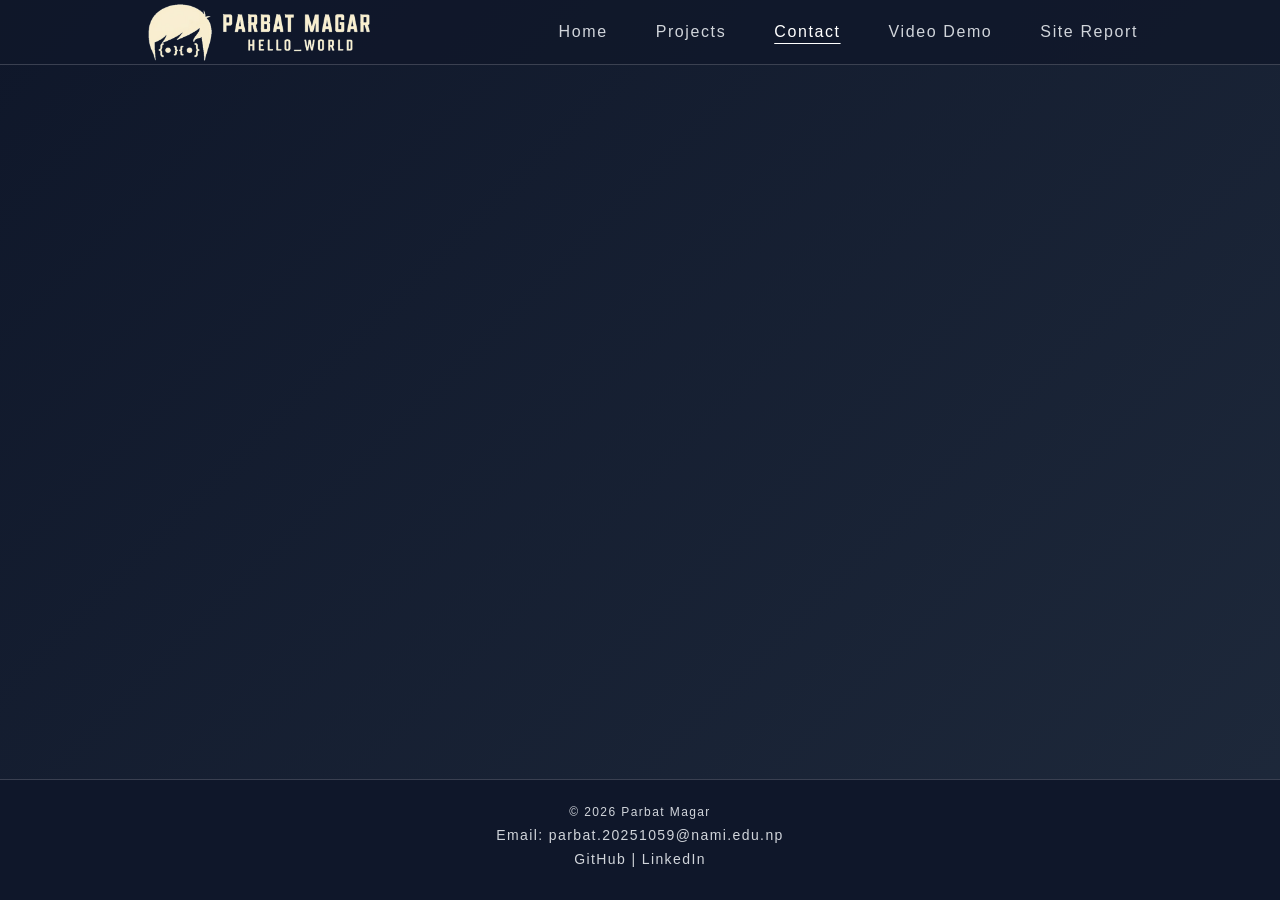
==== contact.html @ 77a12f71 "creating nav bar and footer in every page" ====
<!DOCTYPE html>
<html lang="en">
    <head>
        <meta charset="UTF-8">
        <meta name="viewport" content="width=device-width, initial-scale=1.0">
        <title>Contact Page</title>
        <link rel="stylesheet" href="style.css">
    </head>
    <body>
        <nav>
            <img src="images/logo.png" alt="Logo">
                <ul>
                    <li><a href="index.html">Home</a></li>
                    <li><a href="project.html">Projects</a></li>
                    <li><a href="contact.html" class="active">Contact</a></li>
                    <li><a href="videoDemo.html">Video Demo</a></li>
                    <li><a href="siteReport.html">Site Report</a></li>
                </ul>
        </nav>
        <main>
            
        </main>
        <footer>
            <p class="copyright">&copy; 2026 Parbat Magar</p>
            <p>Email: <a href="mailto:parbat.20251059@nami.edu.np">parbat.20251059@nami.edu.np</a></p>
            <p>
                <a href="https://github.com/Magar-Parbat" target="_blank">GitHub</a> |
                <a href="https://www.linkedin.com/in/parbat-magar-a1344833b/" target="_blank">LinkedIn</a>
            </p>
        </footer>
    </body>
</html>
---- style.css ----
body {
    margin: 0;
    padding: 0;
    min-height: 100vh; /* Full viewport height */
    background: linear-gradient(135deg, #0F172A, #1E293B);
    display: flex;
    flex-direction: column;
}

/* for nav bar */

nav {
    height: 64px;
    background: rgba(15, 23, 42, 0.8);
    padding: 0px 142px;;
    display: flex;
    justify-content: space-between;
    align-items: center;
    font-family: Tahoma, Arial, sans-serif;
    font-size: 16px;
    color: #D1D5DB;
    border-bottom: 1px solid rgba(229, 231, 235, 0.2);
}

nav img {
    height: 64px;
    width: auto;
}

nav ul {
    list-style: none;
    display: flex;
    gap: 48px;
    margin: 0;
    padding: 0;
}

nav ul li {
    letter-spacing: 0.1em;
}

nav ul li a,
nav ul li a:visited {
    color: #D1D5DB;
    text-decoration: none;
}

nav ul li a:hover,
nav ul li a.active {
    color: #FFFFFF;
    text-decoration: underline;
    text-underline-offset: 6px;
}

/* for footer */

footer {
    height: 120px;
    background: #0F172A;
    margin: 0;
    padding: 0; 
    border-top: 1px solid rgba(229, 231, 235, 0.2);

    display: flex;
    flex-direction: column;
    justify-content: center;
    align-items: center;

    font-family: Tahoma, Arial, sans-serif;
    color: #D1D5DB;
    letter-spacing: 0.1em;
    text-align: center;
    font-size: 14px;
}

footer a, footer a:visited {
    color: #D1D5DB;
    text-decoration: none;
}

footer a:hover {
    color: #FFFFFF;
    text-decoration: underline;
    text-underline-offset: 6px;
}

footer p {
    margin: 0 0 8px 0;
}

.copyright {
    font-size: 12px;
}

main{
    flex-grow: 1;
}
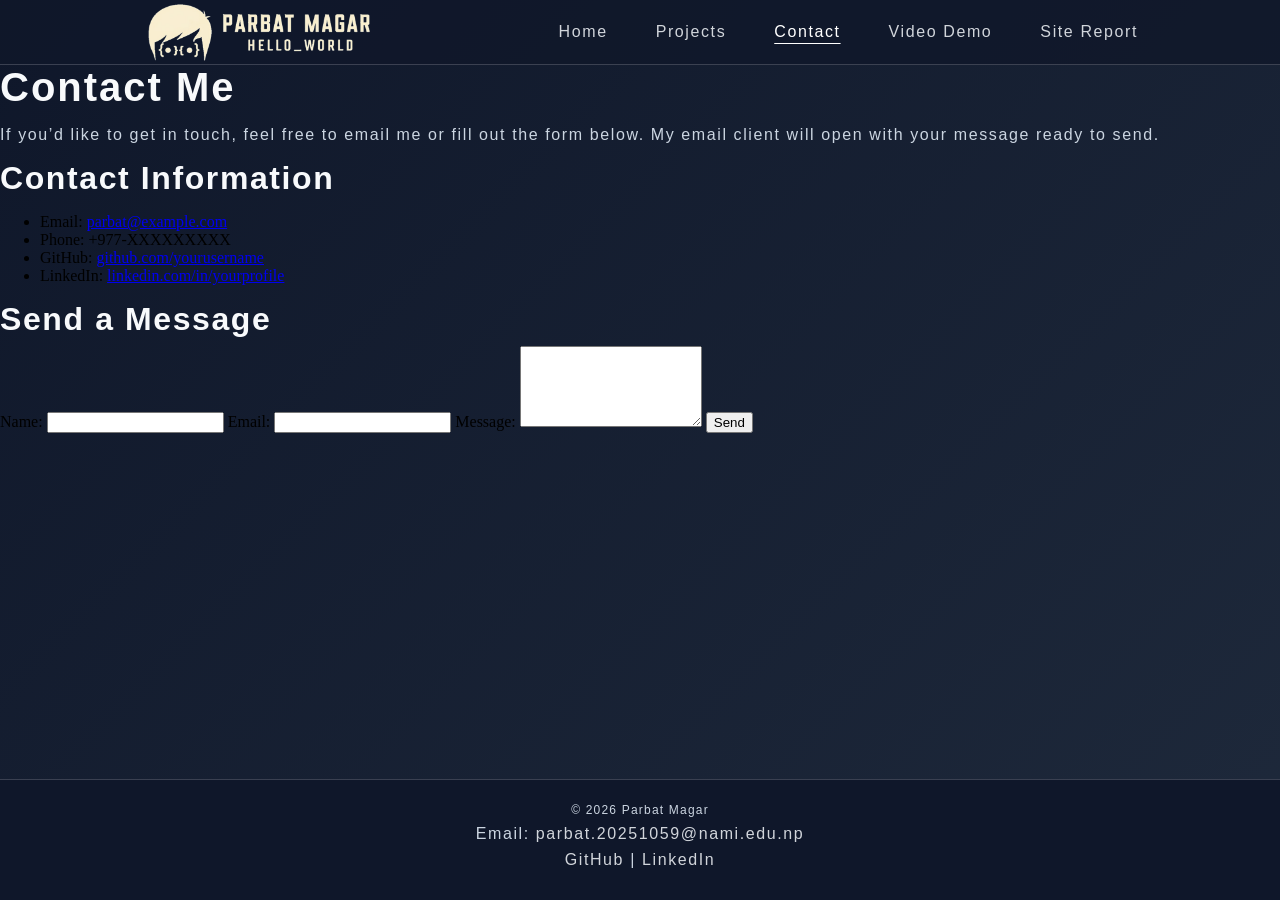
==== commit 6c0decb6: "adding contact page" ====
--- a/contact.html
+++ b/contact.html
@@ -18,7 +18,36 @@
                 </ul>
         </nav>
         <main>
-            
+            <section class="contact-intro">
+            <h1>Contact Me</h1>
+            <p>If you’d like to get in touch, feel free to email me or fill out the form below. My email client will open with your message ready to send.</p>
+        </section>
+
+        <section class="contact-info">
+            <h2>Contact Information</h2>
+            <ul>
+                <li>Email: <a href="mailto:parbat@example.com">parbat@example.com</a></li>
+                <li>Phone: +977-XXXXXXXXX</li>
+                <li>GitHub: <a href="https://github.com/yourusername" target="_blank">github.com/yourusername</a></li>
+                <li>LinkedIn: <a href="https://linkedin.com/in/yourprofile" target="_blank">linkedin.com/in/yourprofile</a></li>
+            </ul>
+        </section>
+
+        <section class="contact-form">
+            <h2>Send a Message</h2>
+            <form action="mailto:parbat@example.com" method="post" enctype="text/plain">
+                <label for="name">Name:</label>
+                <input type="text" id="name" name="name" required>
+
+                <label for="email">Email:</label>
+                <input type="email" id="email" name="email" required>
+
+                <label for="message">Message:</label>
+                <textarea id="message" name="message" rows="5" required></textarea>
+
+                <button type="submit">Send</button>
+            </form>
+        </section>
         </main>
         <footer>
             <p class="copyright">&copy; 2026 Parbat Magar</p>
--- a/style.css
+++ b/style.css
@@ -94,4 +94,66 @@
 
 main{
     flex-grow: 1;
+}
+
+/* for home page */
+
+.hero {
+    padding: 0 142px;
+    display: flex;
+    align-items: stretch;
+    justify-content: space-between;
+    max-height: 80vh;
+    gap: 2rem;
+    padding: 2rem 140px;
+
+}
+
+.hero_content, .hero_image {
+    flex: 1;
+    display: flex;
+    flex-direction: column;
+    justify-content: center;
+    padding: 1rem 2rem;
+}
+
+.hero_image img {
+    width: 100%;
+    height: 100%;
+    object-fit: cover;
+}
+
+
+h1, h2, h3 {
+    font-family: Arial, sans-serif;
+    color: #F8FAFC;
+    letter-spacing: 0.05em;
+    margin: 0 0 8px 0
+}
+
+h1 {
+    font-size: 40px;
+} 
+
+h2 {
+    font-size: 32px;
+}
+
+h3 {
+    font-size: 24px
+}
+
+p {
+    font-family: Tahoma, Arial, sans-serif;
+    font-size: 16px;
+    color: #CBD5E1;
+    letter-spacing: 0.1em;
+}
+
+.hero p {
+    margin: 24px 0;
+}
+
+.about {
+    padding: 0 142px;
 }
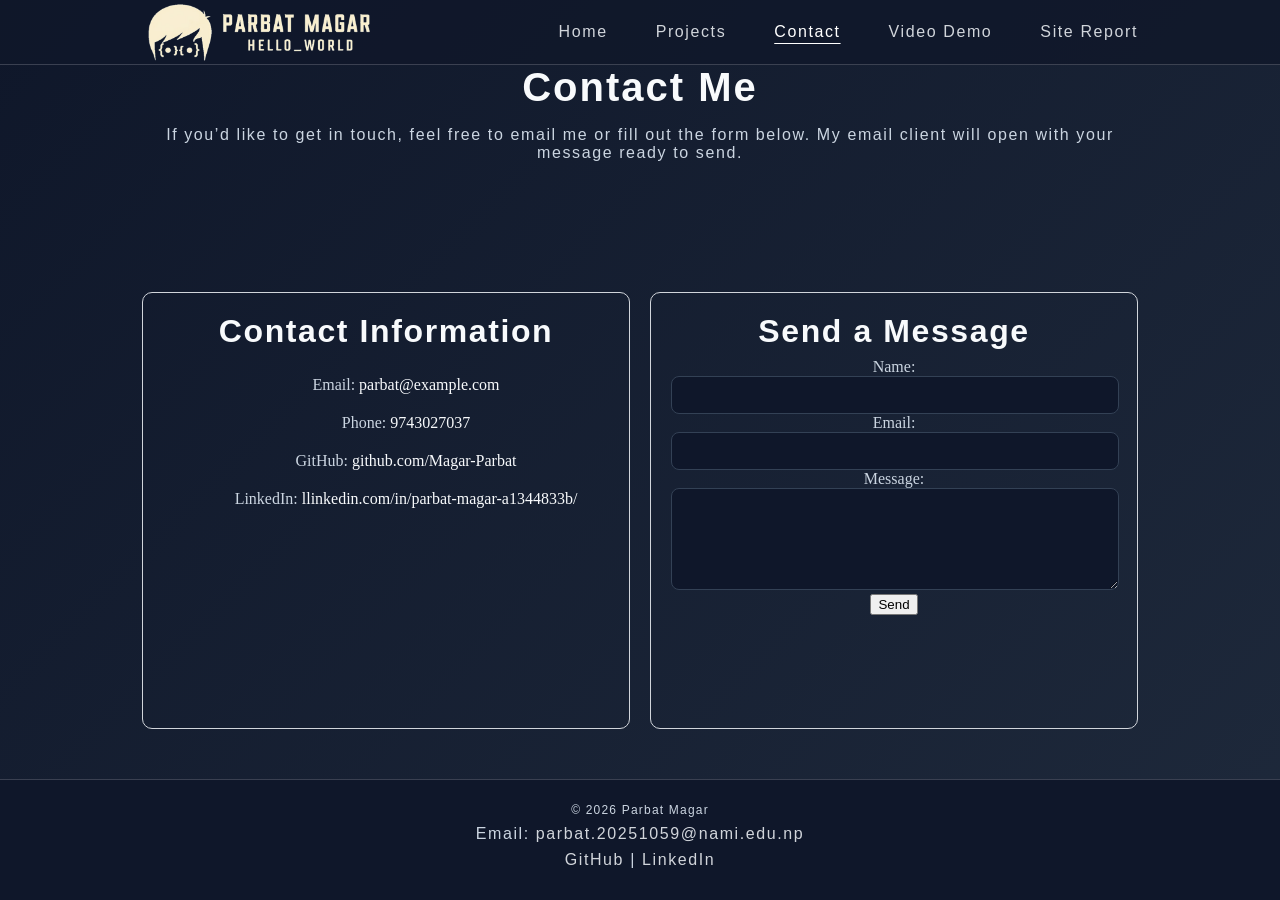
==== commit f1a59a03: "styling contact page" ====
--- a/contact.html
+++ b/contact.html
@@ -17,37 +17,37 @@
                     <li><a href="siteReport.html">Site Report</a></li>
                 </ul>
         </nav>
-        <main>
-            <section class="contact-intro">
-            <h1>Contact Me</h1>
-            <p>If you’d like to get in touch, feel free to email me or fill out the form below. My email client will open with your message ready to send.</p>
-        </section>
+        <main class="contact-main">
+            <div class="contact-intro">
+                <h1>Contact Me</h1>
+                <p>If you’d like to get in touch, feel free to email me or fill out the form below. My email client will open with your message ready to send.</p>
+            </div>
 
-        <section class="contact-info">
-            <h2>Contact Information</h2>
-            <ul>
-                <li>Email: <a href="mailto:parbat@example.com">parbat@example.com</a></li>
-                <li>Phone: +977-XXXXXXXXX</li>
-                <li>GitHub: <a href="https://github.com/yourusername" target="_blank">github.com/yourusername</a></li>
-                <li>LinkedIn: <a href="https://linkedin.com/in/yourprofile" target="_blank">linkedin.com/in/yourprofile</a></li>
-            </ul>
-        </section>
+            <div class="contact-info">
+                <h2>Contact Information</h2>
+                <ul>
+                    <li>Email: <a href="mailto:parbat.20251059@gmail.com">parbat@example.com</a></li>
+                    <li>Phone: <a href="tel:+977 9743270307">9743027037</a></li>
+                    <li>GitHub: <a href="https://github.com/Magar-Parbat" target="_blank">github.com/Magar-Parbat</a></li>
+                    <li>LinkedIn: <a href="https://www.linkedin.com/in/parbat-magar-a1344833b/" target="_blank">llinkedin.com/in/parbat-magar-a1344833b/</a></li>
+                </ul>
+            </div>
 
-        <section class="contact-form">
-            <h2>Send a Message</h2>
-            <form action="mailto:parbat@example.com" method="post" enctype="text/plain">
-                <label for="name">Name:</label>
-                <input type="text" id="name" name="name" required>
-
-                <label for="email">Email:</label>
-                <input type="email" id="email" name="email" required>
-
-                <label for="message">Message:</label>
-                <textarea id="message" name="message" rows="5" required></textarea>
-
-                <button type="submit">Send</button>
-            </form>
-        </section>
+            <div class="contact-form">
+                <h2>Send a Message</h2>
+                <form>
+                    <label for="name">Name:</label>
+                    <input type="text" id="name" name="name" required>
+                    <br>
+                    <label for="email">Email:</label>
+                    <input type="email" id="email" name="email" required>
+                    <br>
+                    <label for="message">Message:</label>
+                    <textarea id="message" name="message" rows="5" required></textarea>
+                    <br>
+                    <button type="submit">Send</button>
+                </form>
+            </div>
         </main>
         <footer>
             <p class="copyright">&copy; 2026 Parbat Magar</p>
--- a/style.css
+++ b/style.css
@@ -156,4 +156,109 @@
 
 .about {
     padding: 0 142px;
-}+}
+
+/* for project page */
+main {
+    padding: 0px 142px 50px;
+}
+
+.project-heading {
+    text-align: center;
+    padding: 25px 0px;
+}
+
+.project-container {
+    display: grid;
+    grid-gap: 50px;
+    grid-template-columns: auto auto auto;
+}
+
+.project-item {
+    background-color:#1e1e1e;
+    border: .1px solid #D1D5DB;
+    padding: 20px;
+    text-align: center;
+    border-radius: 10px;
+    cursor: pointer;
+
+    transition: background-color 0.25s ease, transform 0.25s ease;
+}
+
+.project-item:hover{
+    background-color: #102844;
+    transform: translateY(-5px);
+}
+
+.project-item img {
+    width: 100%;
+    height: 180px;          /* pick a consistent height */
+    object-fit: cover;
+    border-radius: 6px;
+    display: block;
+}
+
+.project-item h2 {
+    font-size: 16px;
+    padding: 10px 0px;
+}
+
+.project-item p {
+    font-size: 12px;
+}
+
+/* for contact page */
+
+.contact-main {
+    display: flex;
+    flex-wrap: wrap; /* allow items to go to next line */
+    gap: 20px;
+}
+
+.contact-intro {
+    flex: 1 1 100%;
+    text-align: center;
+}
+
+.contact-info,
+.contact-form {
+    flex: 1 1 0; /* each takes equal remaining space */
+    border: 1px solid #D1D5DB;
+    box-sizing: border-box;
+    padding: 20px;
+    text-align: center;
+    color: #CBD5E1; 
+    border-radius: 10px;
+}
+
+.contact-info ul {
+    list-style: none;
+}
+
+.contact-info ul li {
+    padding: 10px 0px;
+}
+
+.contact-info ul li a,
+.contact-info ul li a:visited {
+    color: #F8FAFC;
+    text-decoration: none;
+}
+
+.contact-info ul li a:hover {
+    color: #FFFFFF;
+    text-decoration: underline;
+    text-underline-offset: 6px;
+}
+
+.contact-form input,
+.contact-form textarea {
+    width: 100%;
+    padding: 10px 0px;
+    font-size: 14px;
+    color: #F8FAFC;
+    background-color: #0f172a;
+    border: 1px solid #334155;
+    border-radius: 8px;
+}
+
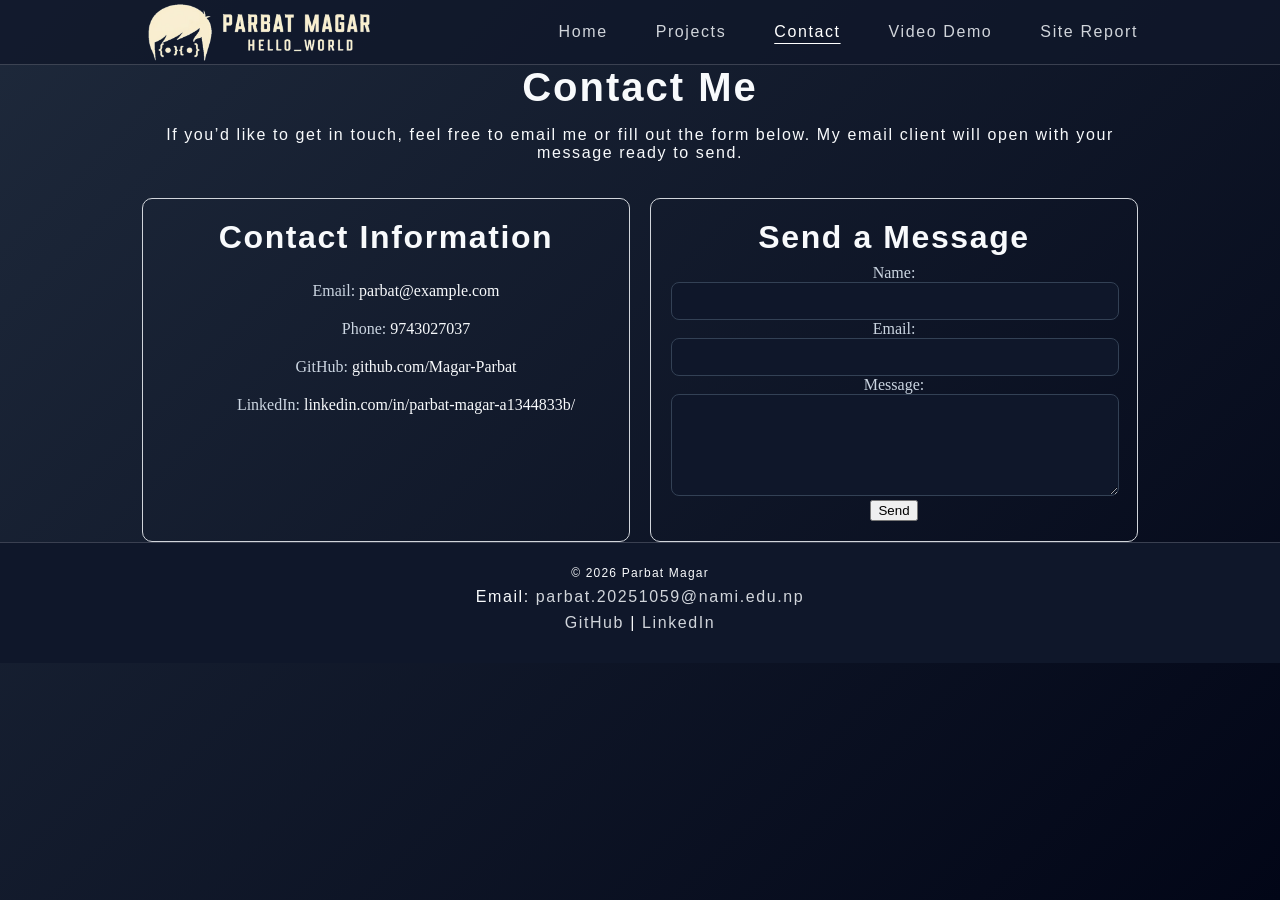
==== commit 42f402b8: "making index page responsive" ====
--- a/contact.html
+++ b/contact.html
@@ -29,7 +29,7 @@
                     <li>Email: <a href="mailto:parbat.20251059@gmail.com">parbat@example.com</a></li>
                     <li>Phone: <a href="tel:+977 9743270307">9743027037</a></li>
                     <li>GitHub: <a href="https://github.com/Magar-Parbat" target="_blank">github.com/Magar-Parbat</a></li>
-                    <li>LinkedIn: <a href="https://www.linkedin.com/in/parbat-magar-a1344833b/" target="_blank">llinkedin.com/in/parbat-magar-a1344833b/</a></li>
+                    <li>LinkedIn: <a href="https://www.linkedin.com/in/parbat-magar-a1344833b/" target="_blank">linkedin.com/in/parbat-magar-a1344833b/</a></li>
                 </ul>
             </div>
 
--- a/style.css
+++ b/style.css
@@ -2,9 +2,13 @@
     margin: 0;
     padding: 0;
     min-height: 100vh; /* Full viewport height */
-    background: linear-gradient(135deg, #0F172A, #1E293B);
+    background: linear-gradient(135deg, #1E293B, #020617);
     display: flex;
     flex-direction: column;
+}
+
+main {
+    padding: 0px 142px;
 }
 
 /* for nav bar */
@@ -20,11 +24,19 @@
     font-size: 16px;
     color: #D1D5DB;
     border-bottom: 1px solid rgba(229, 231, 235, 0.2);
+    position: relative /* needed for dropdown menu */
 }
 
 nav img {
     height: 64px;
     width: auto;
+}
+
+.hamburger-icon {
+    display: none;
+    font-size: 32px;
+    color: #D1D5DB;
+    cursor: pointer;
 }
 
 nav ul {
@@ -52,10 +64,46 @@
     text-underline-offset: 6px;
 }
 
+@media (max-width: 768px) {
+
+    nav {
+        padding: 0 12px;
+    }
+
+    nav img {
+        height: 40px;
+    }
+
+    .hamburger-icon {
+        display: block;
+        background-color: rgba(15, 23, 42);
+        font-size: 24px;
+    }
+
+    nav ul {
+        position: absolute;
+        top: 64px;
+        left: 0;
+        width: 100%;
+        flex-direction: column;
+        gap: 24px;
+        padding: 24px 0;
+        display: none;
+    }
+
+    nav ul.show {
+        display: flex;
+    }
+
+    nav ul li {
+        text-align: center;
+    }
+}
+
 /* for footer */
 
 footer {
-    height: 120px;
+    min-height: 120px;
     background: #0F172A;
     margin: 0;
     padding: 0; 
@@ -64,7 +112,6 @@
     display: flex;
     flex-direction: column;
     justify-content: center;
-    align-items: center;
 
     font-family: Tahoma, Arial, sans-serif;
     color: #D1D5DB;
@@ -92,37 +139,42 @@
     font-size: 12px;
 }
 
-main{
-    flex-grow: 1;
+@media (max-width: 768px) {
+
+    footer {
+        height: 32px;
+        padding: 32px 16px;
+        font-size: 12px;
+        letter-spacing: 0.05em;
+    }
+
+    footer p {
+        margin-bottom: 12px;
+    }
+
+    .copyright {
+        font-size: 11px;
+    }
 }
 
 /* for home page */
 
 .hero {
-    padding: 0 142px;
-    display: flex;
-    align-items: stretch;
-    justify-content: space-between;
-    max-height: 80vh;
-    gap: 2rem;
-    padding: 2rem 140px;
-
-}
-
-.hero_content, .hero_image {
-    flex: 1;
-    display: flex;
-    flex-direction: column;
-    justify-content: center;
-    padding: 1rem 2rem;
+    display: flex;
+    gap: 30px;
+    align-items: center
+}
+
+.hero_content, .hero_image{
+    padding: 40px 0px;
 }
 
 .hero_image img {
     width: 100%;
     height: 100%;
     object-fit: cover;
-}
-
+    border-radius: 50%
+}
 
 h1, h2, h3 {
     font-family: Arial, sans-serif;
@@ -146,7 +198,7 @@
 p {
     font-family: Tahoma, Arial, sans-serif;
     font-size: 16px;
-    color: #CBD5E1;
+    color: #F8FAFC;
     letter-spacing: 0.1em;
 }
 
@@ -155,13 +207,57 @@
 }
 
 .about {
-    padding: 0 142px;
+    padding: 40px 0px;
+}
+
+.about h3 {
+    text-align: center;
+}
+
+@media (max-width: 768px){
+    main {
+        padding: 0px 24px;
+    }
+
+    .hero {
+        flex-direction: column-reverse;
+        gap: 20px;
+        width: 100%
+    }
+
+    .hero_content, .hero_image {
+        width: 100%;
+        padding: 0;
+        justify-content: center;
+    }
+
+    .hero_image img {
+        padding: 12px 0 0 0;
+        width: 200px;
+        height: 200px;
+        margin: 0 auto;
+        display: block;
+    }
+
+    h1 {
+        font-size: 24px;
+    }
+
+    h2 {
+        font-size: 18px;
+    }
+
+    p {
+        font-size: 12px;
+    }
+
+    .about {
+        padding: 24px 0;
+        width: 100%
+    }
 }
 
 /* for project page */
-main {
-    padding: 0px 142px 50px;
-}
 
 .project-heading {
     text-align: center;
@@ -205,6 +301,27 @@
 
 .project-item p {
     font-size: 12px;
+}
+
+@media (max-width: 768px) {
+    .project-container {
+        display: grid;
+        grid-template-columns: auto; /* Single column */
+        gap: 20px; /* Adjust gap for mobile */
+        padding: 0 10px 10px 10px;
+    }
+
+    .project-item img {
+        height: 120px; /* Optional: slightly taller for single column */
+    }
+
+    .project-item h2 {
+        font-size: 14px; /* Smaller heading for mobile */
+    }
+
+    .project-item p {
+        font-size: 12px; /* Keep description readable */
+    }
 }
 
 /* for contact page */
@@ -262,3 +379,5 @@
     border-radius: 8px;
 }
 
+/* for videoDemo page */
+
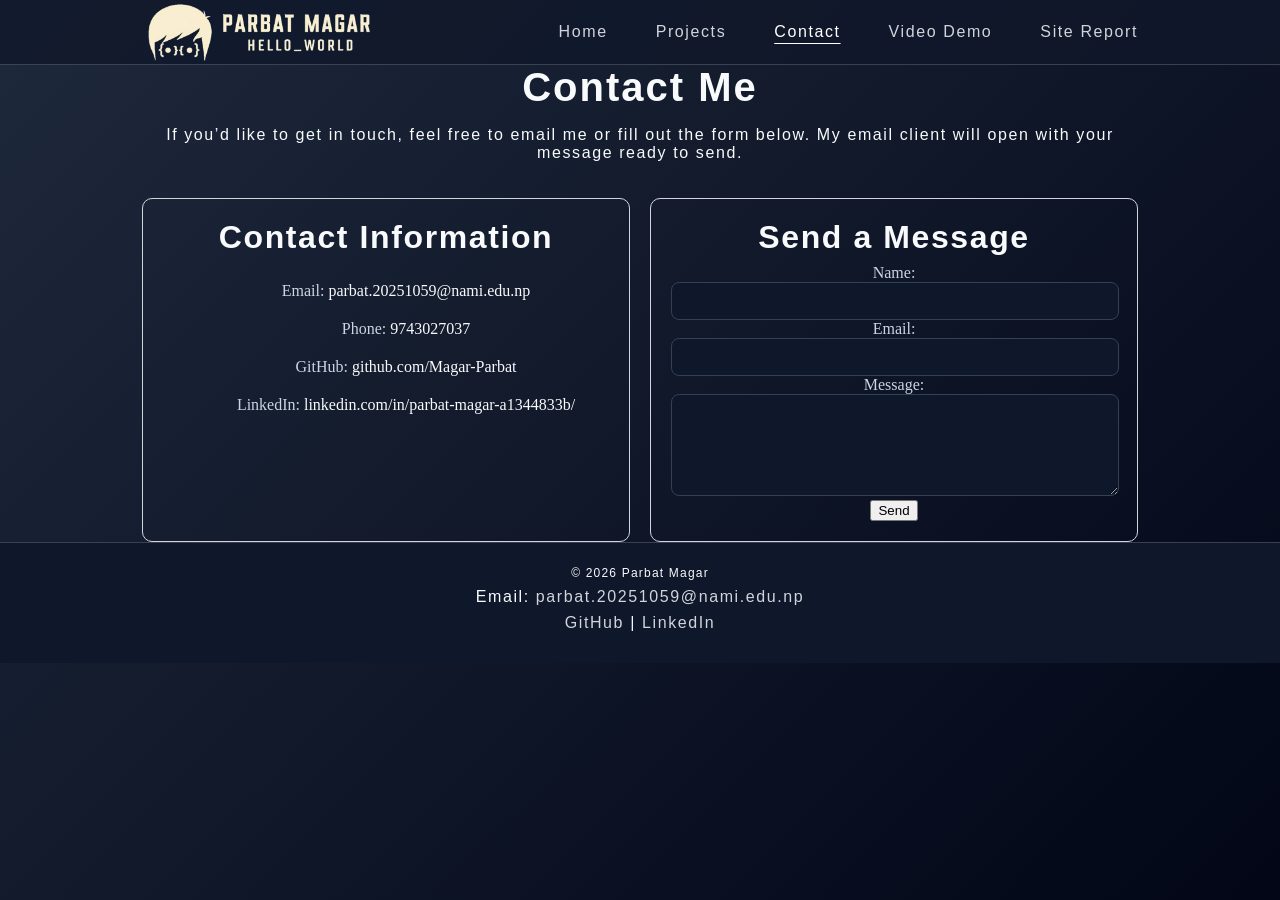
==== commit 4f453125: "making contact page responsive" ====
--- a/contact.html
+++ b/contact.html
@@ -9,6 +9,7 @@
     <body>
         <nav>
             <img src="images/logo.png" alt="Logo">
+            <button class="hamburger-icon">&#9776;</button>
                 <ul>
                     <li><a href="index.html">Home</a></li>
                     <li><a href="project.html">Projects</a></li>
@@ -26,7 +27,7 @@
             <div class="contact-info">
                 <h2>Contact Information</h2>
                 <ul>
-                    <li>Email: <a href="mailto:parbat.20251059@gmail.com">parbat@example.com</a></li>
+                    <li>Email: <a href="mailto:parbat.20251059@gmail.com">parbat.20251059@nami.edu.np</a></li>
                     <li>Phone: <a href="tel:+977 9743270307">9743027037</a></li>
                     <li>GitHub: <a href="https://github.com/Magar-Parbat" target="_blank">github.com/Magar-Parbat</a></li>
                     <li>LinkedIn: <a href="https://www.linkedin.com/in/parbat-magar-a1344833b/" target="_blank">linkedin.com/in/parbat-magar-a1344833b/</a></li>
--- a/style.css
+++ b/style.css
@@ -379,5 +379,43 @@
     border-radius: 8px;
 }
 
+@media (max-width: 768px) {
+    .contact-main {
+        flex-direction: column; /* stack all items vertically */
+        gap: 20px; /* spacing between sections */
+        padding: 0 20px; /* optional padding for mobile */
+    }
+
+    .contact-info,
+    .contact-form {
+        flex: 1 1 100%; /* full width */
+        text-align: left; /* optional: make text align left for better readability */
+        padding: 15px; /* slightly smaller padding for mobile */
+    }
+    
+    .contact-intro {
+        padding: 12px 0px;
+    }
+
+    .contact-intro h1 {
+        font-size: 24px;
+    }
+
+    .contact-intro p {
+        font-size: 14px;
+    }
+
+    .contact-form input,
+    .contact-form textarea {
+        font-size: 14px; /* keep inputs readable on mobile */
+    }
+
+    .contact-info ul li {
+        font-size: 14px;
+    }
+}
+
+
+
 /* for videoDemo page */
 
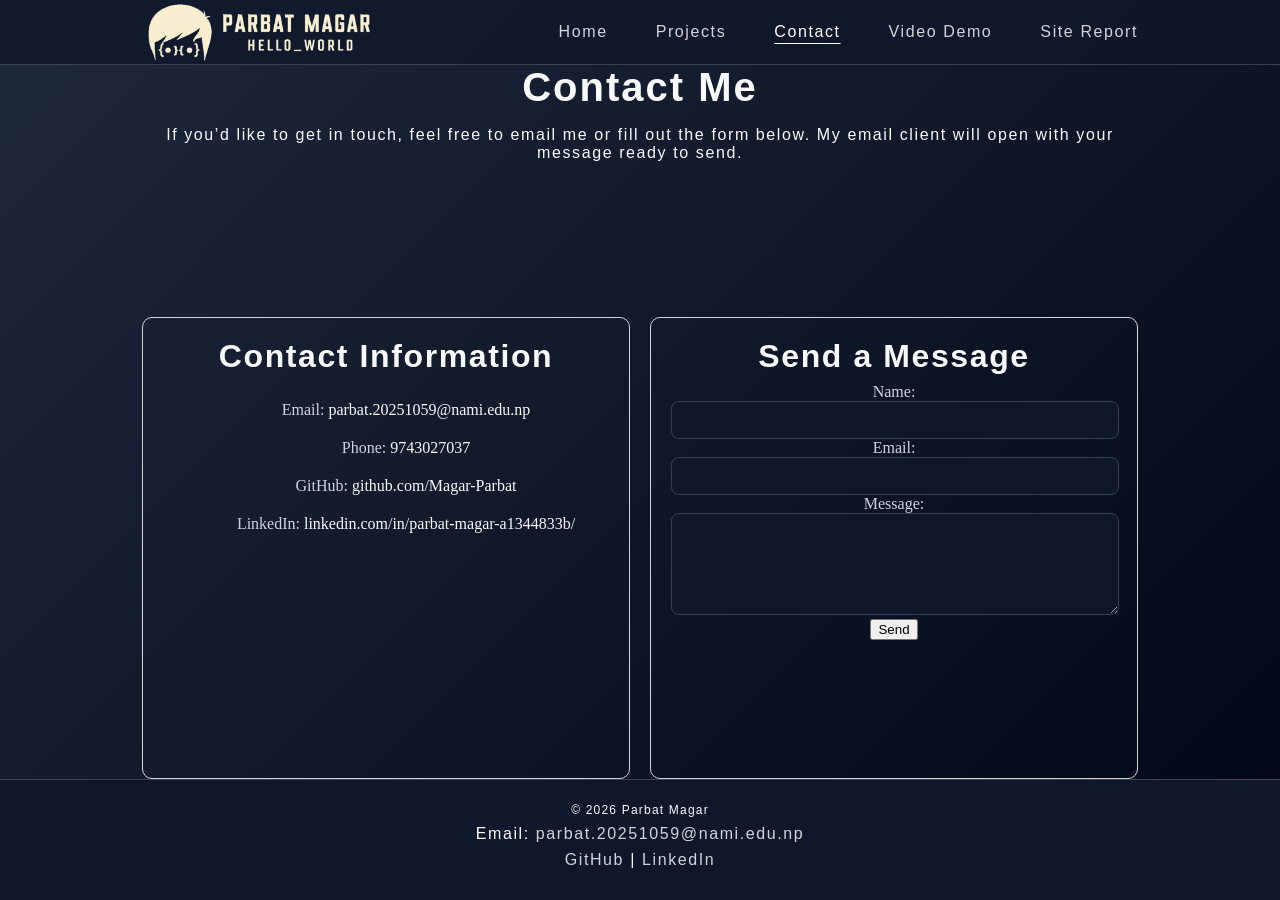
==== commit e85074c9: "updating minor mistakes" ====
--- a/contact.html
+++ b/contact.html
@@ -28,7 +28,7 @@
                 <h2>Contact Information</h2>
                 <ul>
                     <li>Email: <a href="mailto:parbat.20251059@gmail.com">parbat.20251059@nami.edu.np</a></li>
-                    <li>Phone: <a href="tel:+977 9743270307">9743027037</a></li>
+                    <li>Phone: <a href="tel:+9779743270307">9743027037</a></li>
                     <li>GitHub: <a href="https://github.com/Magar-Parbat" target="_blank">github.com/Magar-Parbat</a></li>
                     <li>LinkedIn: <a href="https://www.linkedin.com/in/parbat-magar-a1344833b/" target="_blank">linkedin.com/in/parbat-magar-a1344833b/</a></li>
                 </ul>
--- a/style.css
+++ b/style.css
@@ -9,6 +9,7 @@
 
 main {
     padding: 0px 142px;
+    flex: 1;
 }
 
 /* for nav bar */
@@ -142,7 +143,7 @@
 @media (max-width: 768px) {
 
     footer {
-        height: 32px;
+        min-height: unset;
         padding: 32px 16px;
         font-size: 12px;
         letter-spacing: 0.05em;
@@ -415,7 +416,5 @@
     }
 }
 
-
-
 /* for videoDemo page */
 
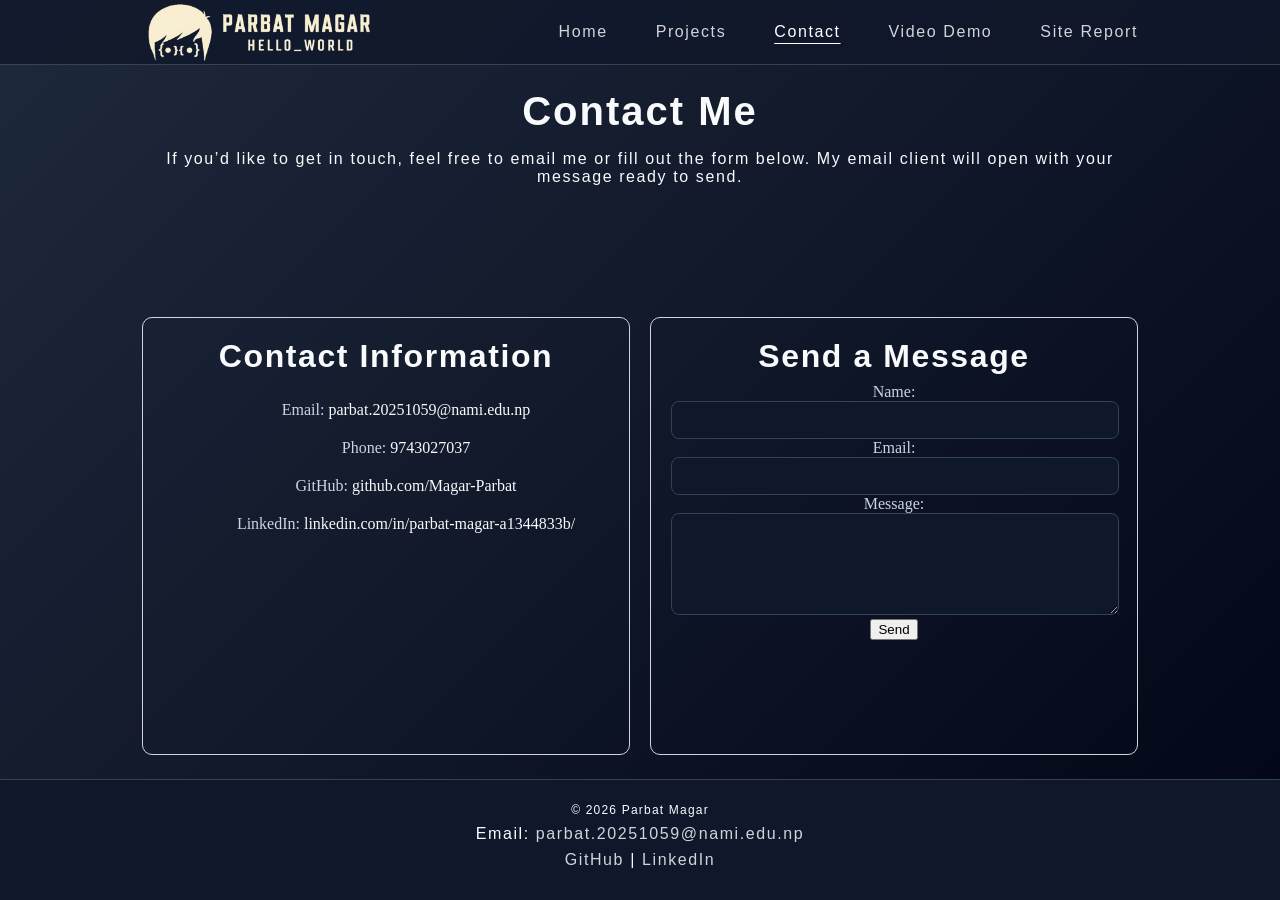
==== commit 46399260: "finishing videoDemo page, sitereport page and also updating minor details and erros" ====
--- a/contact.html
+++ b/contact.html
@@ -9,7 +9,9 @@
     <body>
         <nav>
             <img src="images/logo.png" alt="Logo">
-            <button class="hamburger-icon">&#9776;</button>
+            <div class="menu">
+                <input type="checkbox" id="menu-toggle">
+                <label for="menu-toggle" class="hamburger-icon">&#9776;</label>
                 <ul>
                     <li><a href="index.html">Home</a></li>
                     <li><a href="project.html">Projects</a></li>
@@ -17,6 +19,7 @@
                     <li><a href="videoDemo.html">Video Demo</a></li>
                     <li><a href="siteReport.html">Site Report</a></li>
                 </ul>
+            </div>
         </nav>
         <main class="contact-main">
             <div class="contact-intro">
--- a/style.css
+++ b/style.css
@@ -33,6 +33,16 @@
     width: auto;
 }
 
+.menu {
+    display: flex;
+    align-items: center;
+    gap: 16px;
+}
+
+#menu-toggle {
+    display: none;
+}
+
 .hamburger-icon {
     display: none;
     font-size: 32px;
@@ -74,6 +84,23 @@
     nav img {
         height: 40px;
     }
+    .menu {
+        position: relative;
+        flex-direction: column;
+        align-items: flex-end;
+    }
+
+    /* hide checkbox but keep it clickable */
+    #menu-toggle {
+        position: absolute;
+        top: 6px;
+        right: 0;
+        width: 32px;
+        height: 32px;
+        opacity: 0;
+        z-index: 2;
+        cursor: pointer;
+    }
 
     .hamburger-icon {
         display: block;
@@ -82,14 +109,23 @@
     }
 
     nav ul {
+        display: none;
         position: absolute;
-        top: 64px;
-        left: 0;
-        width: 100%;
+        top: 110%;               /* below hamburger */
+        right: 0;
+        min-width: 110px;        /* prevent clipping */
+        max-width: calc(100vw - 24px);
+        padding: 16px 20px;
+
+        background: rgba(15, 23, 42, 0.98); /* POP background */
+        border-radius: 8px;
+        box-shadow: 0 10px 30px rgba(0, 0, 0, 0.45);
+
         flex-direction: column;
-        gap: 24px;
-        padding: 24px 0;
-        display: none;
+        gap: 14px;
+
+        text-align: left;
+        overflow: hidden;
     }
 
     nav ul.show {
@@ -97,8 +133,19 @@
     }
 
     nav ul li {
-        text-align: center;
-    }
+        text-align: left;
+    }
+
+    nav ul li a {
+        display: block;
+        width: 100%;
+        white-space: nowrap;     /* keep text clean */
+    }
+
+    #menu-toggle:checked ~ ul {
+        display: flex;
+    }
+
 }
 
 /* for footer */
@@ -331,6 +378,7 @@
     display: flex;
     flex-wrap: wrap; /* allow items to go to next line */
     gap: 20px;
+    padding: 24px 142px;
 }
 
 .contact-intro {
@@ -418,3 +466,122 @@
 
 /* for videoDemo page */
 
+.demo_description {
+    text-align: center;
+    padding: 12px 0 0px;
+}
+
+.video { 
+    position: relative;
+    width: 100%;
+    max-width: 960px; 
+    margin: 0 auto;
+    aspect-ratio: 16 / 9; 
+    background: #000; 
+    border-radius: 12px; 
+    overflow: hidden;
+}
+
+.video iframe {
+    position: absolute;
+    inset: 0;
+    width: 100%;
+    height: 100%;
+    border: 0;
+}
+
+.video-link p {
+    padding: 24px 0;
+    text-align: center;
+}
+
+.video-link p a{
+    text-decoration: underline;
+    color: #D1D5DB;
+}
+
+.video-link p a:hover{
+    color: #FFFFFF;
+    text-underline-offset: 6px;
+}
+
+/* for site report page */
+
+.report h1 {
+    text-align: center;
+    padding: 24px 0;
+}
+
+.wireframe {
+  display: grid;
+  grid-template-columns: 2fr 1fr;
+  gap: 16px;
+
+  width: 100%;
+  margin-bottom: 32px;
+}
+
+.wireframe img {
+  width: 100%;
+  height: 100%;
+
+  object-fit: contain; /* prevents stretching */
+  display: block;
+}
+
+/* Force equal height */
+.wireframe {
+  align-items: stretch;
+}
+
+/* Optional: limit height so huge images don't explode layout */
+.wireframe img {
+  max-height: 500px;
+}
+
+.validated_screenshot {
+  width: 100%;
+  margin: 32px auto;
+}
+
+/* Remove default UL padding/margin */
+.validated_screenshot ul {
+  list-style: none;
+  padding: 0;
+  margin: 0;
+  display: grid;
+  grid-template-columns: 1fr; /* single column by default */
+  gap: 24px; /* spacing between each screenshot */
+}
+
+/* Each LI content */
+.validated_screenshot li {
+  display: flex;
+  flex-direction: column;
+  align-items: center;
+  gap: 8px;
+}
+
+/* Text above images */
+.validated_screenshot li p {
+  margin: 0;
+  font-weight: 600;
+}
+
+/* Images themselves */
+.validated_screenshot li img {
+  width: 100%;
+  max-width: 600px; /* limit max width so it doesn't explode */
+  height: auto;
+  object-fit: contain;
+  border: 1px solid #ccc;
+  border-radius: 6px;
+  box-shadow: 0 4px 10px rgba(0,0,0,0.2);
+}
+
+/* Mobile responsive */
+@media (max-width: 768px) {
+  .validated_screenshot li img {
+    max-width: 100%; /* full width on mobile */
+  }
+}
